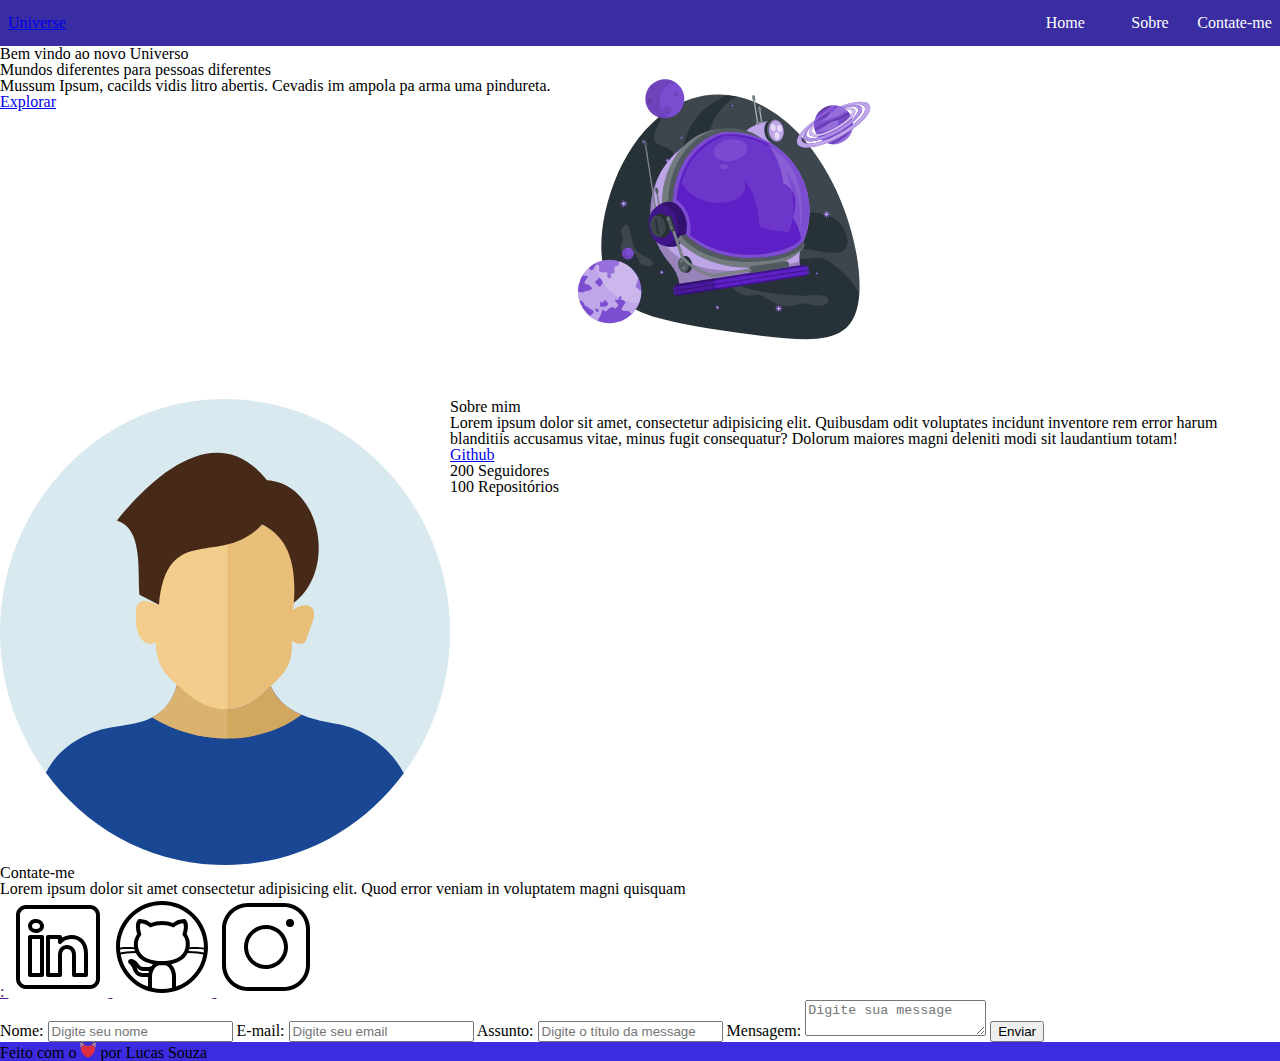
==== index.html @ 56b12f5d "commit" ====
<!DOCTYPE html>
<html lang="pt-br">

<head>
    <meta charset="UTF-8">
    <meta name="viewport" content="width=device-width, initial-scale=1.0">
    <meta name="description" content="Projeto Portfólio">
    <meta name="author" content="Lucas Souza">
    <meta name="keywords" content="HTML, CSS, JavaScript">
    <title>Portfólio</title>
    <link rel="icon" href="./assets/favicon.svg">
    <link rel="stylesheet" href="styles/style.css">
</head>

<body>
    <header>
        <section id="header_content">
            <div id="titulo">
                <a href="#">Universe</a>
            </div>
            <nav>
                <ul>
                    <li><a id="navbar_link" href="#">Home</a></li>
                    <li><a id="navbar_link" href="#about">Sobre</a></li>
                    <li><a id="navbar_link" href="#contact">Contate-me</a></li>
                </ul>
            </nav>
        </section>
    </header>
    <main>
        <section id="home" style="display: flex;">
            <article id="home_texto">
                <h2>Bem vindo ao novo Universo</h2>
                <h1>Mundos diferentes para pessoas diferentes</h1>
                <p>Mussum Ipsum, cacilds vidis litro abertis. Cevadis im ampola pa arma uma pindureta.</p>
                <a target="_blank" href="https://github.com/conteudoGeneration" alt="Github da Generation Brasil">
                    Explorar
                </a>
            </article>

            <article id="home_imagem">
                <img src="./assets/astronauta.svg" alt="Capacete de astronauta animado" width="350" height="350">
            </article>
        </section>

        <section id="about" style="display: flex;">


            <img src="assets/user_01.svg" alt="Foto do Perfil do Github" width="450px">


            <article id="sobre_texto">

                <h1>Sobre mim</h1>

                <p>
                    Lorem ipsum dolor sit amet, consectetur adipisicing elit.
                    Quibusdam odit voluptates incidunt inventore rem error harum
                    blanditiis accusamus vitae, minus fugit consequatur?
                    Dolorum maiores magni deleniti modi sit laudantium totam!
                </p>
                <div id="sobre_github">

                    <a target="_blank" href="https://github.com/lucasSrSilva">Github</a>
                    <p>200 Seguidores</p>
                    <p>100 Repositórios</p>

                </div>

            </article>

        </section>

        <section id="contact">

            <article id="redes_sociais">

                <h4>Contate-me</h4>
                <p>Lorem ipsum dolor sit amet consectetur adipisicing elit.
                    Quod error veniam in voluptatem magni quisquam</p>

                <div id="icones_redes_sociais">
                    <a href="">
                        <img src="" alt="" width="">:
                        <img src="assets/linkedin.svg" alt="LinkedIn" />
                    </a>
                    <a href="">
                        <img src="assets/github.svg" alt="Github" />
                    </a>
                    <a href="">
                        <img src="assets/instagram.svg" alt="Instagram" />
                    </a>
                </div>

            </article>
            <form action="sucess.html" method="POST">


                <label for="name">Nome: </label>
                <input id="name" type="text" name="name" placeholder="Digite seu nome">
                <span id="txtNome"></span>

                <label for="email">E-mail: </label>
                <input id="email" type="text" name="email" placeholder="Digite seu email">
                <span id="txtEmail"></span>

                <label for="subject">Assunto: </label>
                <input id="subject" type="text" name="subject" placeholder="Digite o título da message">
                <span id="txtSubject"></span>

                <label for="message">Mensagem: </label>
                <textarea id="message" name="message" placeholder="Digite sua message"></textarea>

                <button type="submit">Enviar</button>
            </form>
        </section>

        <footer style="background-color: rgb(61, 43, 226);">
            <h2>Feito com o <img src="assets/heart.png" alt="coração"> por <span><b>Lucas Souza</b></span></h2>
        </footer>
    </main>
</body>

</html>
---- styles/style.css ----
@import url(reset.css);
@import url(header.css);

body {
    height: 1vh;
    width: 1w;
}
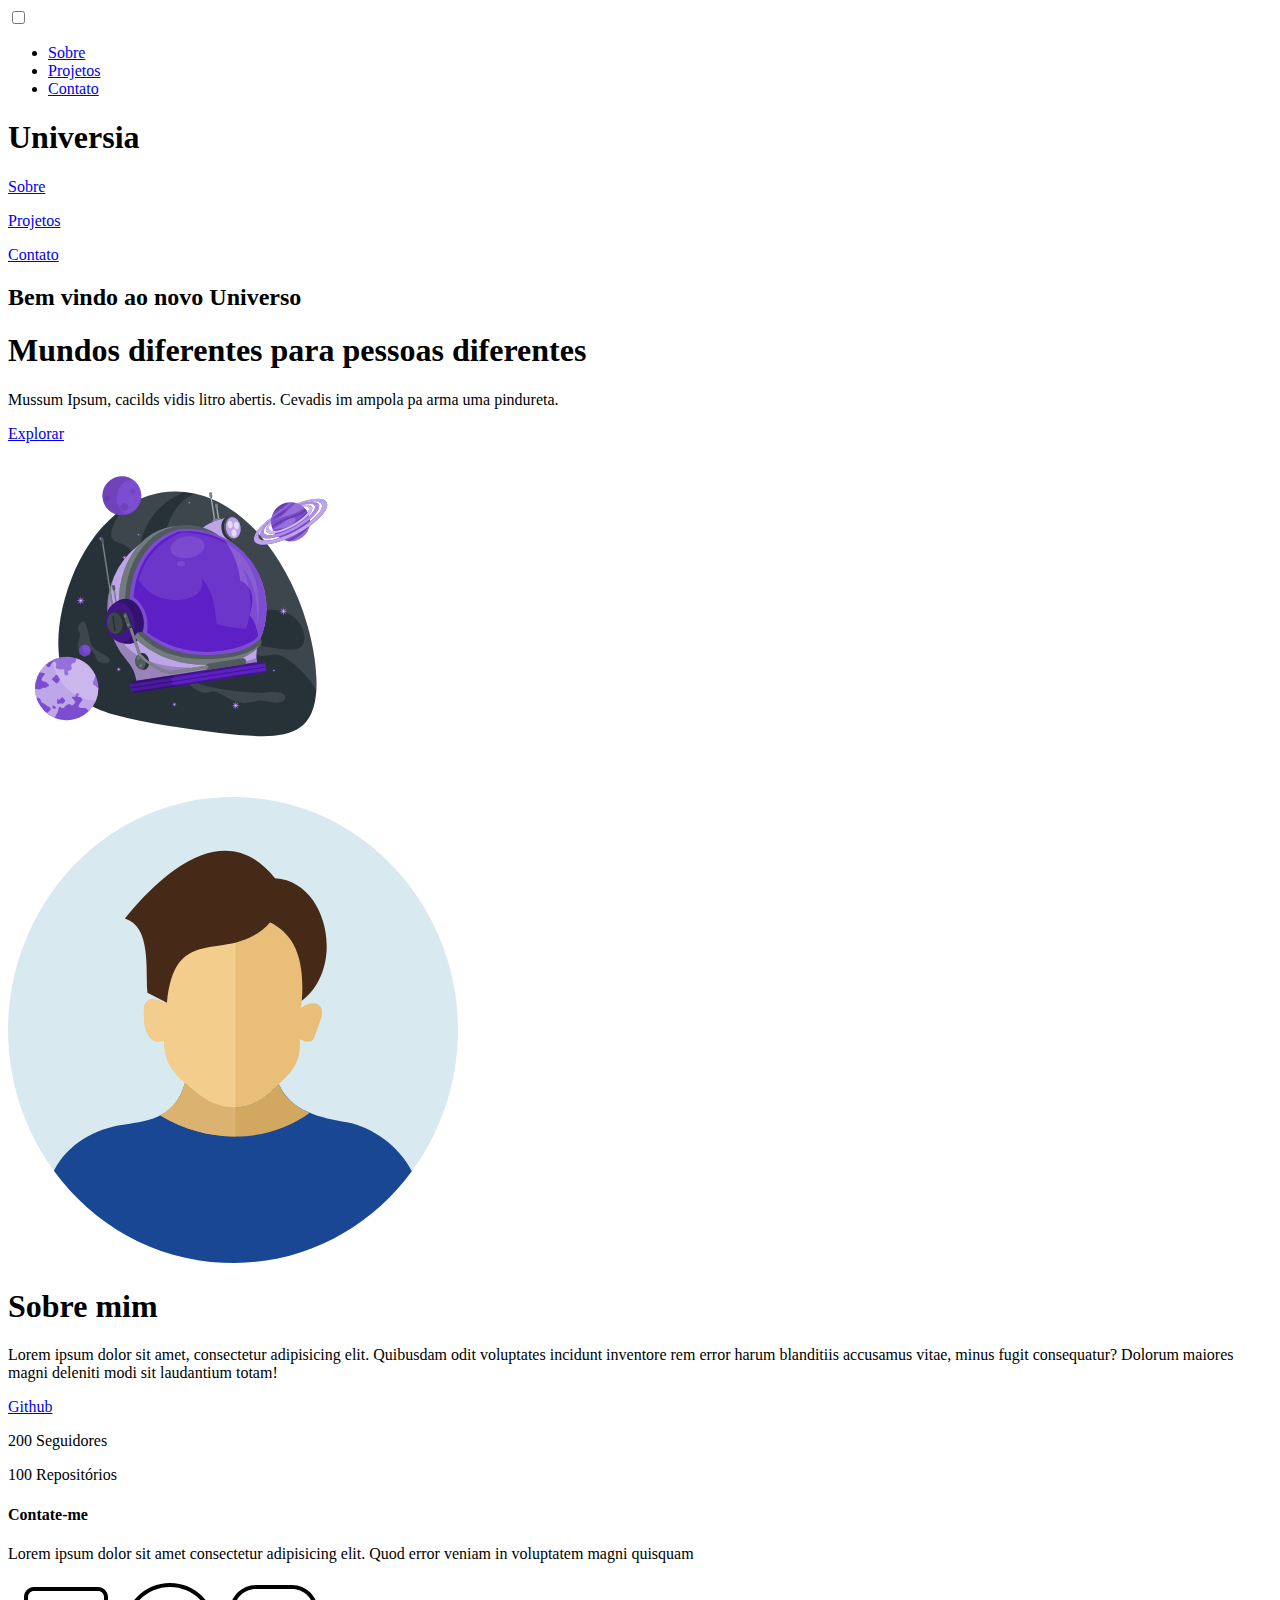
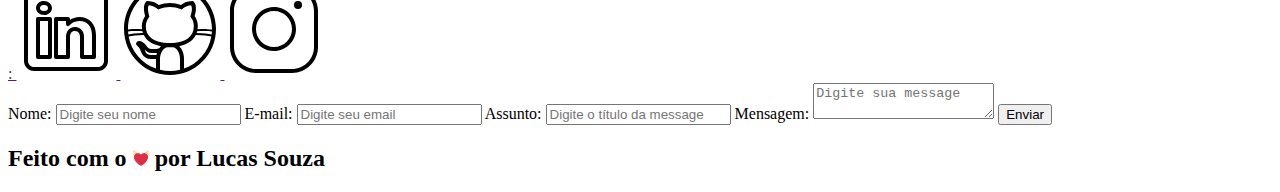
==== commit 91e34c49: "ativ 19-08" ====
--- a/index.html
+++ b/index.html
@@ -9,116 +9,146 @@
     <meta name="keywords" content="HTML, CSS, JavaScript">
     <title>Portfólio</title>
     <link rel="icon" href="./assets/favicon.svg">
-    <link rel="stylesheet" href="styles/style.css">
+    <link rel="stylesheet" href="styles/index/style.css">
 </head>
 
 <body>
     <header>
-        <section id="header_content">
-            <div id="titulo">
-                <a href="#">Universe</a>
-            </div>
-            <nav>
-                <ul>
-                    <li><a id="navbar_link" href="#">Home</a></li>
-                    <li><a id="navbar_link" href="#about">Sobre</a></li>
-                    <li><a id="navbar_link" href="#contact">Contate-me</a></li>
-                </ul>
-            </nav>
-        </section>
+        <div class="container">
+            <input type="checkbox" id="menu" class="container__botao">
+            <label for="menu" class="container__rotulo">
+                <span class="header__menu-hamburguer container__imagem"></span>
+            </label>
+            <ul class="lista-menu">
+                <li class="lista-menu__item">
+                    <a href="#" class="lista-menu__link">Sobre</a>
+                </li>
+                <li class="lista-menu__item">
+                    <a href="#" class="lista-menu__link">Projetos</a>
+                </li>
+                <li class="lista-menu__item">
+                    <a href="#" class="lista-menu__link">Contato</a>
+                </li>
+            </ul>
+            <h1 class="header__titulo">Universia</h1>
+        </div>
+
+        <div class="container navbar">
+            <a href="#sobre" class="navbar__link">
+                <p class="navbar__texto">Sobre</p>
+            </a>
+            <a href="#projetos" class="navbar__link">
+                <p class="navbar__texto">Projetos</p>
+            </a>
+            <a href="#contato" class="navbar__link">
+                <p class="navbar__texto">Contato</p>
+            </a>
+        </div>
     </header>
     <main>
-        <section id="home" style="display: flex;">
-            <article id="home_texto">
-                <h2>Bem vindo ao novo Universo</h2>
-                <h1>Mundos diferentes para pessoas diferentes</h1>
-                <p>Mussum Ipsum, cacilds vidis litro abertis. Cevadis im ampola pa arma uma pindureta.</p>
-                <a target="_blank" href="https://github.com/conteudoGeneration" alt="Github da Generation Brasil">
-                    Explorar
-                </a>
-            </article>
+        <div class="bg"></div>
 
-            <article id="home_imagem">
-                <img src="./assets/astronauta.svg" alt="Capacete de astronauta animado" width="350" height="350">
-            </article>
-        </section>
-
-        <section id="about" style="display: flex;">
+        <div class="star-field">
+            <div class="layer"></div>
+            <div class="layer"></div>
+            <div class="layer"></div>
 
 
-            <img src="assets/user_01.svg" alt="Foto do Perfil do Github" width="450px">
+            <section id="home" class="home">
+                <article class="home__texto">
+                    <h2>Bem vindo ao novo Universo</h2>
+                    <h1>Mundos diferentes para pessoas diferentes</h1>
+                    <p class="home__paragrafo">Mussum Ipsum, cacilds vidis litro abertis. Cevadis im ampola pa arma uma
+                        pindureta.</p>
+                    <a class="home__link" target="_blank" href="https://github.com/lucasSrsilva" alt="Github do Lucas">
+                        Explorar
+                    </a>
+                </article>
+
+                <article class="home__imagem">
+                    <img src="./assets/astronauta.svg" alt="Capacete de astronauta animado"
+                        width="350" height="350">
+                </article>
+            </section>
+
+            <section class="sobre">
 
 
-            <article id="sobre_texto">
-
-                <h1>Sobre mim</h1>
-
-                <p>
-                    Lorem ipsum dolor sit amet, consectetur adipisicing elit.
-                    Quibusdam odit voluptates incidunt inventore rem error harum
-                    blanditiis accusamus vitae, minus fugit consequatur?
-                    Dolorum maiores magni deleniti modi sit laudantium totam!
-                </p>
-                <div id="sobre_github">
-
-                    <a target="_blank" href="https://github.com/lucasSrSilva">Github</a>
-                    <p>200 Seguidores</p>
-                    <p>100 Repositórios</p>
-
-                </div>
-
-            </article>
-
-        </section>
-
-        <section id="contact">
-
-            <article id="redes_sociais">
-
-                <h4>Contate-me</h4>
-                <p>Lorem ipsum dolor sit amet consectetur adipisicing elit.
-                    Quod error veniam in voluptatem magni quisquam</p>
-
-                <div id="icones_redes_sociais">
-                    <a href="">
-                        <img src="" alt="" width="">:
-                        <img src="assets/linkedin.svg" alt="LinkedIn" />
-                    </a>
-                    <a href="">
-                        <img src="assets/github.svg" alt="Github" />
-                    </a>
-                    <a href="">
-                        <img src="assets/instagram.svg" alt="Instagram" />
-                    </a>
-                </div>
-
-            </article>
-            <form action="sucess.html" method="POST">
+                <img class="sobre__imagem" src="assets/user_01.svg" alt="Foto do Perfil do Github" width="450px">
 
 
-                <label for="name">Nome: </label>
-                <input id="name" type="text" name="name" placeholder="Digite seu nome">
-                <span id="txtNome"></span>
+                <article id="sobre_texto">
 
-                <label for="email">E-mail: </label>
-                <input id="email" type="text" name="email" placeholder="Digite seu email">
-                <span id="txtEmail"></span>
+                    <h1>Sobre mim</h1>
 
-                <label for="subject">Assunto: </label>
-                <input id="subject" type="text" name="subject" placeholder="Digite o título da message">
-                <span id="txtSubject"></span>
+                    <p>
+                        Lorem ipsum dolor sit amet, consectetur adipisicing elit.
+                        Quibusdam odit voluptates incidunt inventore rem error harum
+                        blanditiis accusamus vitae, minus fugit consequatur?
+                        Dolorum maiores magni deleniti modi sit laudantium totam!
+                    </p>
+                    <div id="sobre_github">
 
-                <label for="message">Mensagem: </label>
-                <textarea id="message" name="message" placeholder="Digite sua message"></textarea>
+                        <a target="_blank" href="https://github.com/lucasSrSilva">Github</a>
+                        <p>200 Seguidores</p>
+                        <p>100 Repositórios</p>
 
-                <button type="submit">Enviar</button>
-            </form>
-        </section>
+                    </div>
 
-        <footer style="background-color: rgb(61, 43, 226);">
-            <h2>Feito com o <img src="assets/heart.png" alt="coração"> por <span><b>Lucas Souza</b></span></h2>
-        </footer>
+                </article>
+
+            </section>
+
+            <section id="contato">
+
+                <article id="redes_sociais">
+
+                    <h4>Contate-me</h4>
+                    <p>Lorem ipsum dolor sit amet consectetur adipisicing elit.
+                        Quod error veniam in voluptatem magni quisquam</p>
+
+                    <div id="icones_redes_sociais">
+                        <a href="">
+                            <img src="" alt="" width="">:
+                            <img src="assets/linkedin.svg" alt="LinkedIn" />
+                        </a>
+                        <a href="">
+                            <img src="assets/github.svg" alt="Github" />
+                        </a>
+                        <a href="">
+                            <img src="assets/instagram.svg" alt="Instagram" />
+                        </a>
+                    </div>
+
+                </article>
+                <form action="sucess.html" method="POST">
+
+
+                    <label for="name">Nome: </label>
+                    <input id="name" type="text" name="name" placeholder="Digite seu nome">
+                    <span id="txtNome"></span>
+
+                    <label for="email">E-mail: </label>
+                    <input id="email" type="text" name="email" placeholder="Digite seu email">
+                    <span id="txtEmail"></span>
+
+                    <label for="subject">Assunto: </label>
+                    <input id="subject" type="text" name="subject" placeholder="Digite o título da message">
+                    <span id="txtSubject"></span>
+
+                    <label for="message">Mensagem: </label>
+                    <textarea id="message" name="message" placeholder="Digite sua message"></textarea>
+
+                    <button type="submit">Enviar</button>
+                </form>
+            </section>
+
+            <footer>
+                <h2>Feito com o <img src="assets/heart.png" alt="coração"> por <span><b>Lucas Souza</b></span></h2>
+            </footer>
+        </div>
     </main>
+    
 </body>
 
 </html>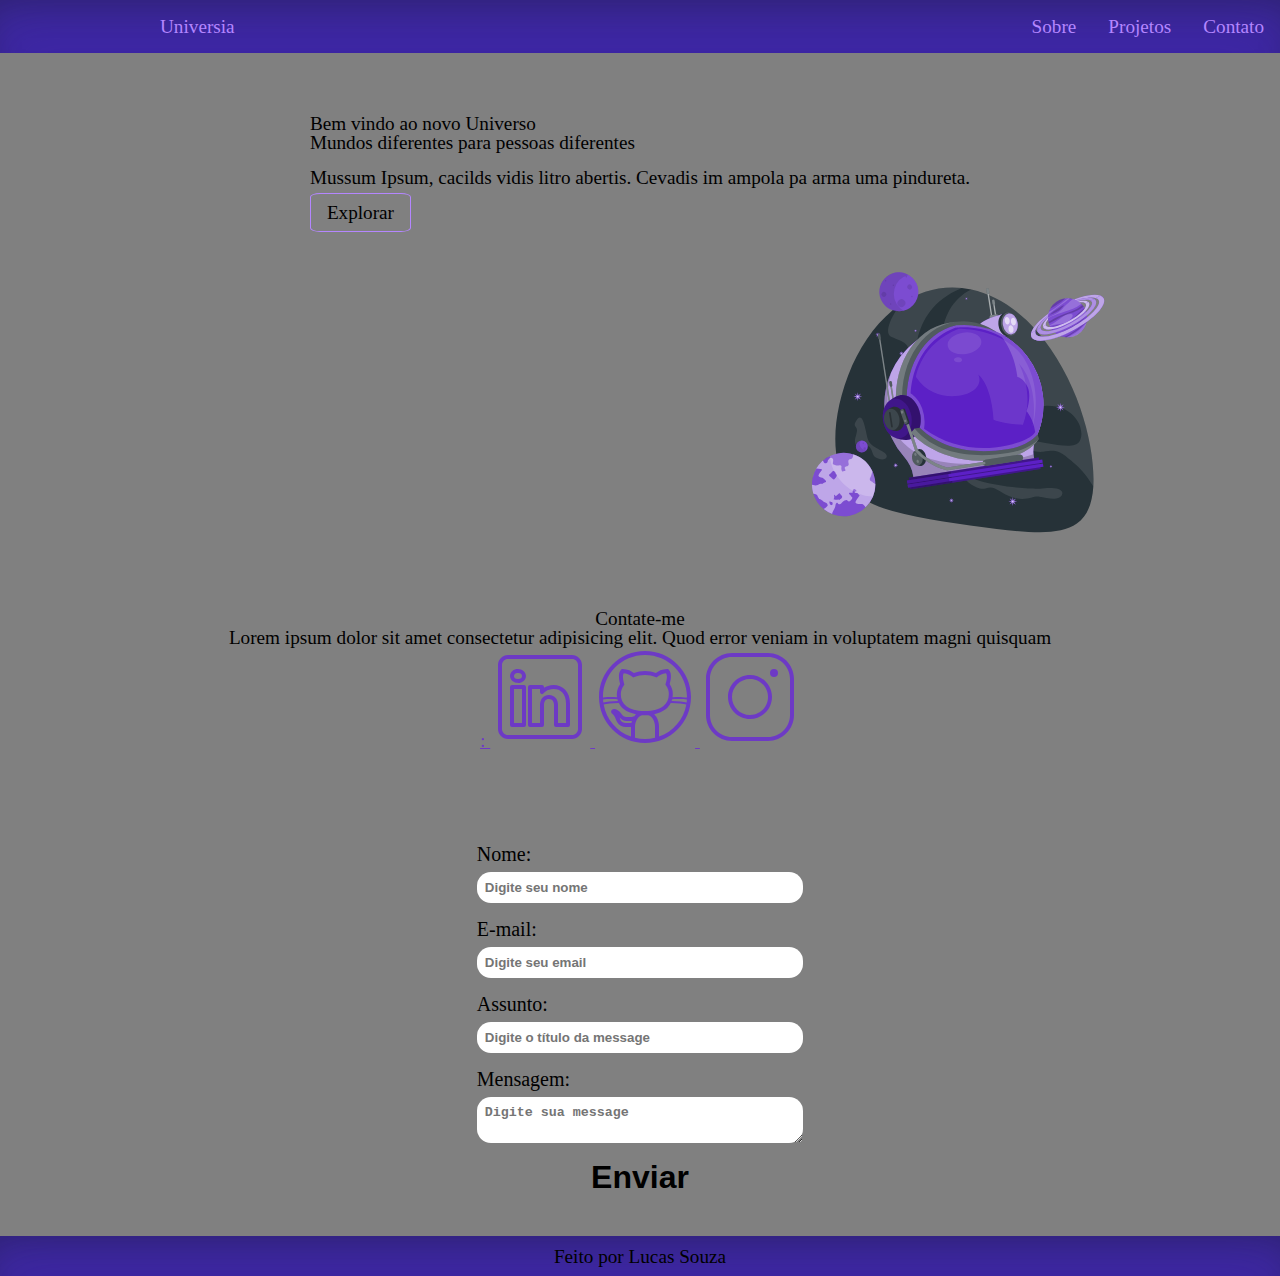
==== commit 2f6a7017: "javascript implementado" ====
--- a/index.html
+++ b/index.html
@@ -71,31 +71,7 @@
                 </article>
             </section>
 
-            <section class="sobre">
-
-
-                <img class="sobre__imagem" src="assets/user_01.svg" alt="Foto do Perfil do Github" width="450px">
-
-
-                <article id="sobre_texto">
-
-                    <h1>Sobre mim</h1>
-
-                    <p>
-                        Lorem ipsum dolor sit amet, consectetur adipisicing elit.
-                        Quibusdam odit voluptates incidunt inventore rem error harum
-                        blanditiis accusamus vitae, minus fugit consequatur?
-                        Dolorum maiores magni deleniti modi sit laudantium totam!
-                    </p>
-                    <div id="sobre_github">
-
-                        <a target="_blank" href="https://github.com/lucasSrSilva">Github</a>
-                        <p>200 Seguidores</p>
-                        <p>100 Repositórios</p>
-
-                    </div>
-
-                </article>
+            <section class="sobre" id="about">
 
             </section>
 
@@ -121,15 +97,15 @@
                     </div>
 
                 </article>
-                <form action="sucess.html" method="POST">
+                <form action="https://formsubmit.co/lucas.srs.2022@email.com" method="POST">
 
 
                     <label for="name">Nome: </label>
-                    <input id="name" type="text" name="name" placeholder="Digite seu nome">
+                    <input id="name" type="text" name="name" placeholder="Digite seu nome" required>
                     <span id="txtNome"></span>
 
                     <label for="email">E-mail: </label>
-                    <input id="email" type="text" name="email" placeholder="Digite seu email">
+                    <input id="email" type="email" name="email" placeholder="Digite seu email" required>
                     <span id="txtEmail"></span>
 
                     <label for="subject">Assunto: </label>
@@ -144,11 +120,11 @@
             </section>
 
             <footer>
-                <h2>Feito com o <img src="assets/heart.png" alt="coração"> por <span><b>Lucas Souza</b></span></h2>
+                <h2>Feito por <span><b>Lucas Souza</b></span></h2>
             </footer>
         </div>
     </main>
-    
+    <script src="js/script.js"></script>
 </body>
 
 </html>--- a/styles/index/style.css
+++ b/styles/index/style.css
@@ -0,0 +1,22 @@
+@import url(../reset.css);
+@import url(header.css);
+@import url(main.css);
+@import url(../footer.css);
+
+* {
+    box-sizing: border-box;
+    border: none;
+    margin: 0;
+    padding: 0;
+}
+body {
+    font-size: 1.2rem;
+    height: 100%;
+    width: 100%;
+    background-color: gray;
+    
+}
+
+button {
+    cursor: pointer;
+}
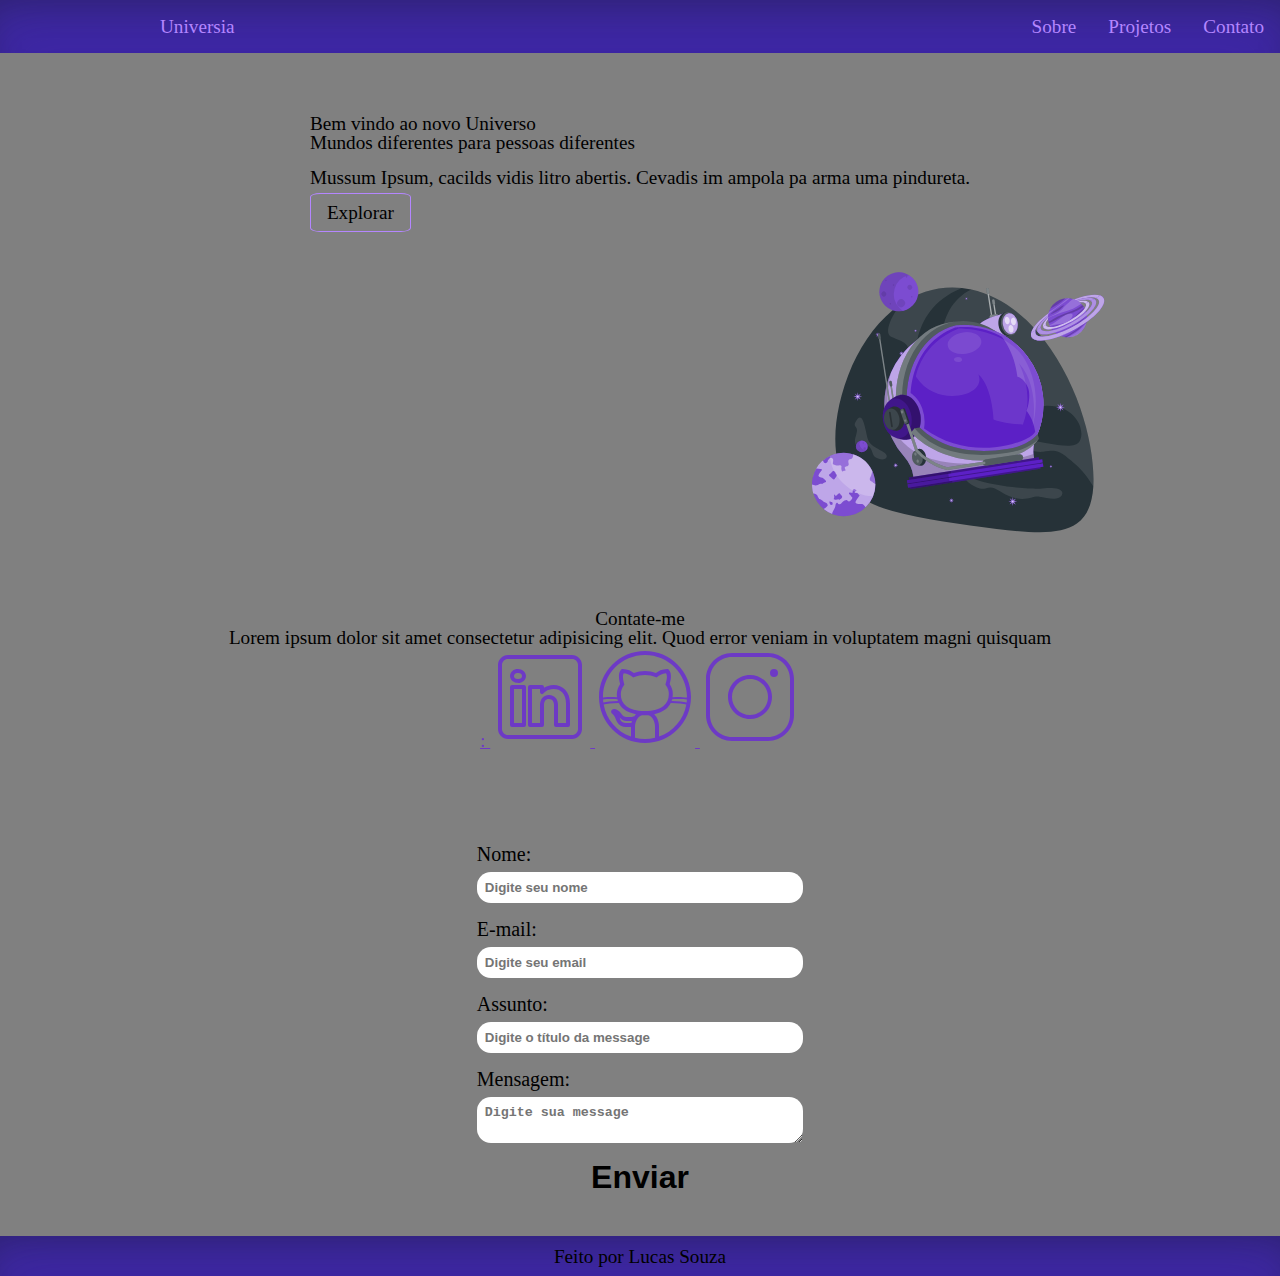
==== commit adeaf377: "show" ====
--- a/index.html
+++ b/index.html
@@ -97,7 +97,7 @@
                     </div>
 
                 </article>
-                <form action="https://formsubmit.co/lucas.srs.2022@email.com" method="POST">
+                <form class="formulario" action="https://formsubmit.co/lucas.srs.2022@email.com" method="POST">
 
 
                     <label for="name">Nome: </label>
@@ -105,7 +105,7 @@
                     <span id="txtNome"></span>
 
                     <label for="email">E-mail: </label>
-                    <input id="email" type="email" name="email" placeholder="Digite seu email" required>
+                    <input id="email" type="text" name="email" placeholder="Digite seu email" required>
                     <span id="txtEmail"></span>
 
                     <label for="subject">Assunto: </label>
